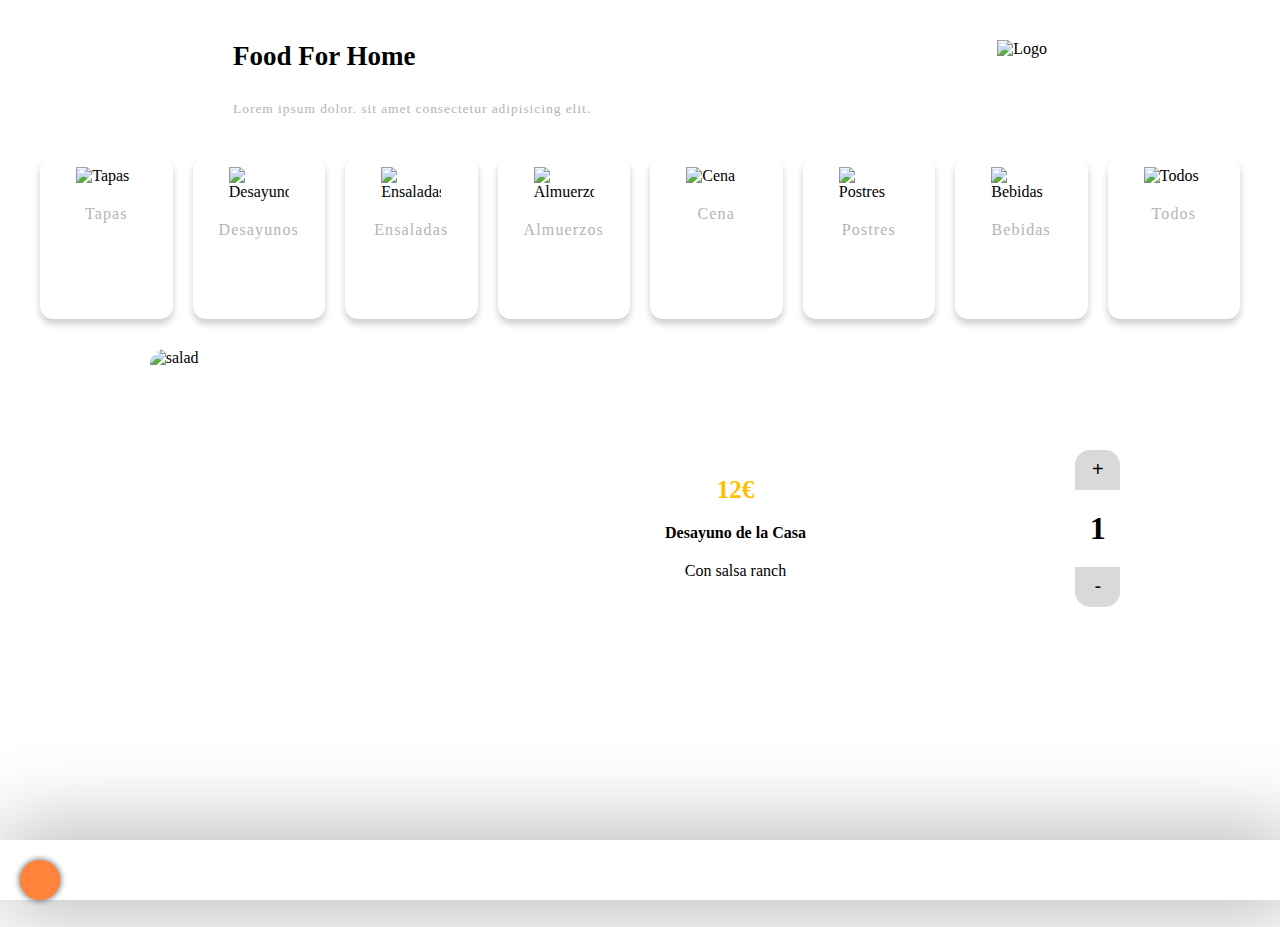
==== index.html @ 9a72bece "project update" ====
<!DOCTYPE html>
<html lang="en">
<head>
    <meta charset="UTF-8">
    <meta name="viewport" content="width=device-width, initial-scale=1.0">
    <title>Menú Restaurante</title>
    <link rel="stylesheet" href="style.css">
    <link rel="stylesheet" href="https://use.fontawesome.com/releases/v5.15.1/css/all.css" integrity="sha384-vp86vTRFVJgpjF9jiIGPEEqYqlDwgyBgEF109VFjmqGmIY/Y4HV4d3Gp2irVfcrp" crossorigin="anonymous">
</head>
<body>
    <head>
        <nav>
            <div class="nav_text">
                <h6>Food For Home</h6>
                <p>Lorem ipsum dolor. sit amet consectetur adipisicing elit.</p>
            </div>
            <div class="logo">
                <img src="https://andreabcm.github.io/Proyecto-final/img/logo.png" alt="Logo">
            </div>
        </nav>

        <section class="food_cards">
            <div class="card">
                <img src="https://andreabcm.github.io/Proyecto-final/img/slider/tapas.svg" alt="Tapas">
                <p>Tapas</p>
            </div>
            <div class="card">
                <img src="https://andreabcm.github.io/Proyecto-final/img/slider/breakfast.svg" alt="Desayunos">
                <p>Desayunos</p>
            </div>
            <div class="card">
                <img src="https://andreabcm.github.io/Proyecto-final/img/slider/salad.png" alt="Ensaladas">
                <p>Ensaladas</p>
            </div>
            <div class="card">
                <img src="https://andreabcm.github.io/Proyecto-final/img/slider/fastfood.svg" alt="Almuerzos">
                <p>Almuerzos</p>
            </div>
            <div class="card">
                <img src="https://andreabcm.github.io/Proyecto-final/img/slider/dinner.svg" alt="Cena">
                <p>Cena</p>
            </div>
            <div class="card">
                <img src="https://andreabcm.github.io/Proyecto-final/img/slider/desert.svg" alt="Postres">
                <p>Postres</p>
            </div>
            <div class="card">
                <img src="https://andreabcm.github.io/Proyecto-final/img/slider/bebidas.svg" alt="Bebidas">
                <p>Bebidas</p>
            </div>
            <div class="card">
                <img src="https://andreabcm.github.io/Proyecto-final/img/slider/all.svg" alt="Todos">
                <p>Todos</p>
            </div>
        </section>




        <section class="food_detail">
            <img src="https://andreabcm.github.io/Proyecto-final/img/platos/ensalada01.jpg" alt="salad">
            <div class="card_text">
                <span class="price"><b>12€</b></span>
                <span class="dish"><b>Desayuno de la Casa</b></span>
                <span class="dish_description">Con salsa ranch</span>
            </div>
            <div class="counter">
                <button type="button" class="add">+</button>
                <h1>1</h1>
                <button type="button" class="remove">-</button>
            </div>
        </section>



        <footer>
            <div class="main_icon">
                <i class="fas fa-shopping-bag"></i>
            </div>
            <div class="icons">
                <i class="fas fa-home"></i>
                <i class="far fa-comments"></i>
                <i class="far fa-heart"></i>
                <i class="far fa-user"></i>
            </div>
        </footer>






    </head>
    



    <script src="script.js"></script>
</body>
</html>
---- style.css ----
* {
  margin: 10px;
  padding: 0px;
  text-decoration: none;
}

body {
  /*font raleway*/
}

nav {
  display: flex;
  flex-direction: row;
  justify-content: space-around;
}

p {
  color: #b4b4b4;
  font-size: 1.5vh;
  letter-spacing: 0.07em;
  font-weight: 500;
}

h6 {
  font-size: 3vh;
  line-height: 33px;
  padding-bottom: 2vh;
}

.logo img {
  height: 130px;
  cursor: pointer;
}

/******FOOD CARDS*****/


.food_cards {
  display: flex;
}

.card {
  display: flex;
  flex-direction: column;
  align-items: center;
  width: 15vh;
  height: 18vh;
  border-radius: 13px;
  box-shadow: 0px 5px 7px rgba(0, 0, 0, 0.2);
  cursor: pointer;
}

.card img {
  display: flex;
  justify-content: center;
  width: 60px;
}

.card p {
  font-size: 16px;
}

/****FOOD DETAILS*****/

.food_detail {
  display: flex;
  justify-content: space-around;
  margin-bottom: 200px;
}

.food_detail img {
  width: 20vw;
  height: 28vw;
  object-fit: cover;
  border-radius: 15px;
}

.card_text {
  display: flex;
  flex-direction: column;
  align-items: center;
  justify-content: center;
}

.price {
  color: rgb(255, 191, 0);
  font-size: 25px;
}



.counter {
  display: flex;
  flex-direction: column;
  align-items: center;
  justify-content: center;
}

.add {
  display: flex;
  justify-content: center;
  align-items: center;
  font-size: 20px;
  background-color: rgb(217, 217, 217);
  width: 45px;
  height: 40px;
  border: none;
  border-radius: 15px 15px 0px 0px;
}

.remove {
  display: flex;
  justify-content: center;
  align-items: center;
  font-size: 20px;
  background-color: rgb(217, 217, 217);
  border: none;
  width: 45px;
  height: 40px;
  border-radius: 0px 0px 15px 15px;
}

/********FOOTER******/

footer {
  position: fixed;
  left: 0;
  bottom: 0;
  width: 100%;
  color: grey;
  text-align: center;
  padding: 10px;
  margin: 0;
  box-shadow: 0px 0px 90px 0.1px rgb(0, 0, 0, 0.4);
  background-color: white;
}

.main_icon {
  display: flex;
  position: absolute;


  border-radius: 50px;
  font-size: 25px;
  background-color: rgb(255, 131, 59);
  padding: 10px;
  box-shadow: 0px 0px 5px 2px rgb(0, 0, 0, 0.4);
  cursor: pointer;
}

.icons {
  display: flex;
  justify-content: space-around;
  font-size: 25px;
  color: rgb(161, 161, 161);
}

.icons i {
    cursor: pointer;
}

@media screen and (max-width: 950px) {
  .logo img {
    height: 60px;
  }
}
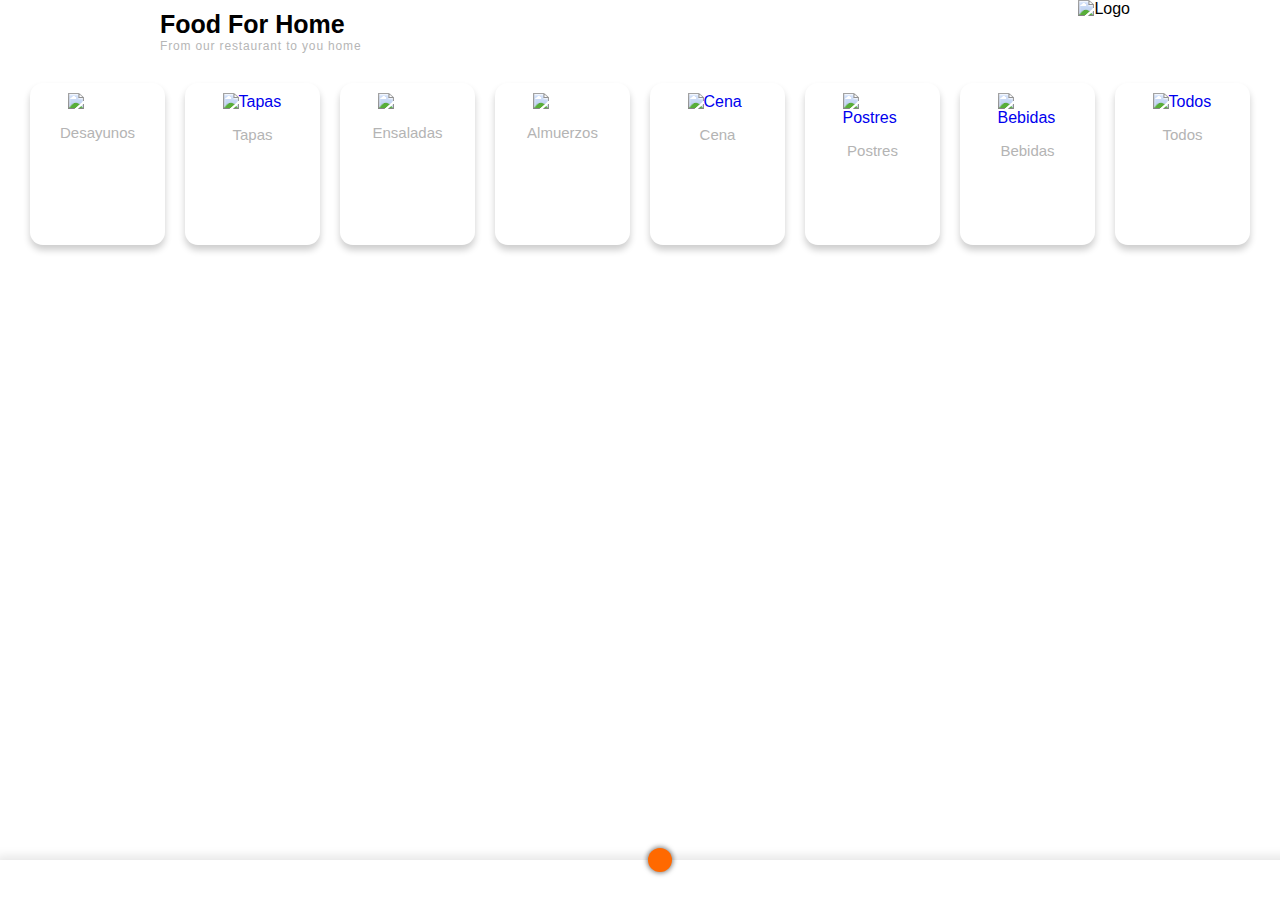
==== commit 79e30cf9: "restaurant app update" ====
--- a/index.html
+++ b/index.html
@@ -1,100 +1,385 @@
 <!DOCTYPE html>
 <html lang="en">
-<head>
-    <meta charset="UTF-8">
-    <meta name="viewport" content="width=device-width, initial-scale=1.0">
+  <head>
+    <meta charset="UTF-8" />
+    <meta name="viewport" content="width=device-width, initial-scale=1.0" />
     <title>Menú Restaurante</title>
-    <link rel="stylesheet" href="style.css">
-    <link rel="stylesheet" href="https://use.fontawesome.com/releases/v5.15.1/css/all.css" integrity="sha384-vp86vTRFVJgpjF9jiIGPEEqYqlDwgyBgEF109VFjmqGmIY/Y4HV4d3Gp2irVfcrp" crossorigin="anonymous">
-</head>
-<body>
-    <head>
-        <nav>
-            <div class="nav_text">
-                <h6>Food For Home</h6>
-                <p>Lorem ipsum dolor. sit amet consectetur adipisicing elit.</p>
-            </div>
-            <div class="logo">
-                <img src="https://andreabcm.github.io/Proyecto-final/img/logo.png" alt="Logo">
-            </div>
-        </nav>
-
-        <section class="food_cards">
-            <div class="card">
-                <img src="https://andreabcm.github.io/Proyecto-final/img/slider/tapas.svg" alt="Tapas">
-                <p>Tapas</p>
-            </div>
-            <div class="card">
-                <img src="https://andreabcm.github.io/Proyecto-final/img/slider/breakfast.svg" alt="Desayunos">
-                <p>Desayunos</p>
-            </div>
-            <div class="card">
-                <img src="https://andreabcm.github.io/Proyecto-final/img/slider/salad.png" alt="Ensaladas">
-                <p>Ensaladas</p>
-            </div>
-            <div class="card">
-                <img src="https://andreabcm.github.io/Proyecto-final/img/slider/fastfood.svg" alt="Almuerzos">
-                <p>Almuerzos</p>
-            </div>
-            <div class="card">
-                <img src="https://andreabcm.github.io/Proyecto-final/img/slider/dinner.svg" alt="Cena">
-                <p>Cena</p>
-            </div>
-            <div class="card">
-                <img src="https://andreabcm.github.io/Proyecto-final/img/slider/desert.svg" alt="Postres">
-                <p>Postres</p>
-            </div>
-            <div class="card">
-                <img src="https://andreabcm.github.io/Proyecto-final/img/slider/bebidas.svg" alt="Bebidas">
-                <p>Bebidas</p>
-            </div>
-            <div class="card">
-                <img src="https://andreabcm.github.io/Proyecto-final/img/slider/all.svg" alt="Todos">
-                <p>Todos</p>
-            </div>
-        </section>
-
-
-
-
-        <section class="food_detail">
-            <img src="https://andreabcm.github.io/Proyecto-final/img/platos/ensalada01.jpg" alt="salad">
-            <div class="card_text">
-                <span class="price"><b>12€</b></span>
-                <span class="dish"><b>Desayuno de la Casa</b></span>
-                <span class="dish_description">Con salsa ranch</span>
-            </div>
-            <div class="counter">
-                <button type="button" class="add">+</button>
-                <h1>1</h1>
-                <button type="button" class="remove">-</button>
-            </div>
-        </section>
-
-
-
-        <footer>
-            <div class="main_icon">
-                <i class="fas fa-shopping-bag"></i>
-            </div>
-            <div class="icons">
-                <i class="fas fa-home"></i>
-                <i class="far fa-comments"></i>
-                <i class="far fa-heart"></i>
-                <i class="far fa-user"></i>
-            </div>
-        </footer>
-
-
-
-
-
-
-    </head>
-    
-
-
-
-    <script src="script.js"></script>
-</body>
-</html>+    <link rel="stylesheet" href="styles/style.css" />
+    <link
+      rel="stylesheet"
+      href="https://use.fontawesome.com/releases/v5.15.1/css/all.css"
+      integrity="sha384-vp86vTRFVJgpjF9jiIGPEEqYqlDwgyBgEF109VFjmqGmIY/Y4HV4d3Gp2irVfcrp"
+      crossorigin="anonymous"
+    />
+    <link rel="icon" type="image/x-icon" href="img/favicon.png">
+  </head>
+  
+  <body>
+
+
+    <div id="mainBody">
+
+      <header>
+        <div class="nav_text">
+          <h5 id="test">Food For Home</h5>
+          <p>From our restaurant to you home</p>
+        </div>
+
+        <div class="logo">
+          <img
+            src="img/logo.png"
+            alt="Logo"
+          />
+        </div>
+      </header>
+
+     
+      <section class="food_cards">
+        <a href="#" onclick="showDesayunos()">
+          <div class="card">
+            <img
+              src="img/cafe.svg"
+            />
+            <p>Desayunos</p>
+          </div>
+        </a>
+
+        <a href=# onclick="showTapas()">
+          <div id="card" class="card">
+            <img
+              src="img/tapas.svg"
+              alt="Tapas"
+            />
+          <p>Tapas</p>
+          </div>
+        </a>
+
+
+        <a href="#" onclick="showEnsaladas()">
+          <div class="card">
+            <img
+              src="img/ensalada.svg"
+            />
+            <p>Ensaladas</p>
+          </div>
+        </a>
+
+        <a href="#" onclick="showAlmuerzos()">
+          <div class="card">
+            <img
+              src="img/almuerzos.svg"
+            />
+            <p>Almuerzos</p>
+          </div>
+        </a>
+
+        <a href="#" onclick="showCena()">
+          <div class="card">
+            <img
+              src="img/cena.svg"
+              alt="Cena"
+            />
+            <p>Cena</p>
+          </div>
+        </a>
+
+        <a href="#" onclick="showPostres()">
+          <div class="card">
+            <img
+              src="img/postres.svg"
+              alt="Postres"
+            />
+            <p>Postres</p>
+          </div>
+        </a>
+
+        <a href="#" onclick="showBebidas()">
+          <div class="card">
+            <img
+              src="img/bebidas.svg"
+              alt="Bebidas"
+            />
+            <p>Bebidas</p>
+          </div>
+        </a>
+
+        <a href="#" onclick="showTodos()">
+          <div class="card">
+            <img
+              src="img/todos.svg"
+              alt="Todos"
+            />
+            <p>Todos</p>
+          </div>
+        </a>  
+      </section>
+
+      <main id="foodList">
+          <section id="desayunos">
+            <div class="food_details">
+              <img  class="food_img"
+                src="https://previews.123rf.com/images/denira/denira1603/denira160300050/56405362-tradicional-desayuno-caf%C3%A9-croissant-leche-aislado-en-un-fondo-blanco-.jpg"
+                alt="desayuno"
+              />
+              <div class="card_text">
+                <h1>5€</b></h1> 
+                <h4><b>Desayuno de la Casa</b></h4>
+                <h5>Croisant con café con leche</h5>
+              </div>
+              <div id="counter">
+                <button type="button" class="addBtn" data-id="1">+</button>
+                <h5>0</h5>
+                <button type="button" class="removeBtn">-</button>
+              </div>
+            </div>
+
+
+
+            <div class="food_details">
+              <img  class="food_img"
+                src="https://farm6.staticflickr.com/5657/20849840886_8f2c13bfc3.jpg"
+                alt="desayuno"
+              />
+              <div class="card_text">
+                  <h1>12€</b></h1> 
+                  <h4><b>Desayuno americano</b></h4>
+                  <h5>Tostadas, huevos y bacon</h5>
+              </div>
+              <div id="counter">
+                  <button type="button"  class="addBtn" data-id="2">+</button>
+                  <h5>0</h5>
+                  <button type="button" class="removeBtn">-</button>
+              </div>
+            </div>
+          </section>
+
+
+          <section id="tapas">
+            <div class="food_details">
+              <img  class="food_img"
+                src="https://s1.eestatic.com/2019/09/11/cocinillas/recetas/aperitivos-y-entrantes/Videorreceta-Patatas-Salsa-Tomate-Aperitivos_y_entrantes_428468132_134365387_1706x960.jpg"
+                alt="patatas bravas"
+              />
+              <div class="card_text">
+                <h1>6€</b></h1> 
+                <h4><b>Patatas de la casa</b></h4>
+                <h5>Patatas bravas con salsa picante</h5>
+              </div>
+              <div id="counter">
+                <button type="button" class="addBtn" data-id="3">+</button>
+                <h5>1</h5>
+                <button type="button" class="removeBtn">-</button>
+              </div>
+            </div>
+
+            <div class="food_details">
+              <img  class="food_img"
+                src="https://www.expob2b.es/uploads/fotos_noticias/2019/07/w800px_19820-159028-nuestras-tapas-calamares-a-la-andaluza.jpg"
+                alt="calamares"
+              />
+              <div class="card_text">
+                  <h1>10€</b></h1> 
+                  <h4><b>Calamares fritos</b></h4>
+                  <h5>Calamares fritos con limón</h5>
+              </div>
+              <div id="counter">
+                  <button type="button" class="addBtn" data-id="4">+</button>
+                  <h5>1</h5>
+                  <button type="button" class="removeBtn">-</button>
+              </div>
+            </div>
+          </section>
+
+          <section id="ensaladas">
+            <div class="food_details">
+              <img  class="food_img"
+                src="https://cdn.kiwilimon.com/recetaimagen/20374/th5-640x426-8633.jpg"
+                alt="salad"
+              />
+              <div class="card_text">
+                <h1>6€</b></h1> 
+                <h4><b>Ensalada de la casa</b></h4>
+                <h5>Ensalada del chef con fresas y almendras</h5>
+              </div>
+              <div id="counter">
+                <button type="button" class="addBtn" data-id="5">+</button>
+                <h5>1</h5>
+                <button type="button" class="removeBtn">-</button>
+              </div>
+            </div>
+          </section> 
+
+
+
+
+
+
+          <section id="almuerzos">
+            <div class="food_details">
+              <img  class="food_img"
+                src="https://www.miscosillasdecocina.com/wp-content/uploads/2014/02/bacalao-pilpil-e1491084486535.jpg"
+                alt="bacalao"
+              />
+              <div class="card_text">
+                <h1>12€</b></h1> 
+                <span><b>Bacalao al pil pil</b></span>
+                <span>Bacalao del atlántico norte al pil pil cocinado al horno</span>
+              </div>
+              <div id="counter">
+                <button type="button" id="add">+</button>
+                <h5>1</h5>
+                <button type="button" id="remove">-</button>
+              </div>
+            </div>
+
+            <div class="food_details">
+              <img  class="food_img"
+                src="https://www.annarecetasfaciles.com/files/solomillo-al-vino.jpg"
+                alt="solomillo"
+              />
+              <div class="card_text">
+                <h1>14€</b></h1> 
+                <span><b>Solomillo al vino</b></span>
+                <span>Deliciosos medallones de solimillo horneados al vino blanco</span>
+              </div>
+              <div id="counter">
+                <button type="button" id="add">+</button>
+                <h5>1</h5>
+                <button type="button" id="remove">-</button>
+              </div>
+            </div>
+          </section> 
+
+          <section id="cena">
+            <div class="food_details">
+              <img  class="food_img"
+                src="https://www.comedera.com/wp-content/uploads/2018/05/pollo-al-limon.jpg"
+                alt="Pollo al limón"
+              />
+              <div class="card_text">
+                <h1>8€</b></h1> 
+                <span><b>Pollo al limón</b></span>
+                <span>Delicioso pollo al limón con especias caseras y patatas panaderas</span>
+              </div>
+              <div id="counter">
+                <button type="button" id="add">+</button>
+                <h5>1</h5>
+                <button type="button" id="remove">-</button>
+              </div>
+            </div>
+
+            <div class="food_details">
+              <img  class="food_img"
+                src="https://cdn2.cocinadelirante.com/sites/default/files/styles/gallerie/public/images/2016/10/sopafideo.jpg"
+                alt="Sopa de fideos"
+              />
+              <div class="card_text">
+                <h1>5,50€</b></h1> 
+                <span><b>Sopa de fideos</b></span>
+                <span>Sopa de fideos casera al caldo de pollo</span>
+              </div>
+              <div id="counter">
+                <button type="button" id="add">+</button>
+                <h5>1</h5>
+                <button type="button" id="remove">-</button>
+              </div>
+            </div>
+          </section> 
+
+          <section id="postres">
+            <div class="food_details">
+              <img  class="food_img"
+                src="https://2.bp.blogspot.com/-OG60w-oH3Bs/WvNyBBBrxrI/AAAAAAAANWA/94phxTFKz6EvCehb36VZv2o5aLwNHO1mACLcBGAs/s1600/hojaldritos-crema-miguelitos-02b.jpg"
+                alt="Fantasía de hojaldre"
+              />
+              <div class="card_text">
+                <h1>4€</b></h1> 
+                <span><b>Fantasía de hojaldre</b></span>
+                <span>Bocaditos de hojaldre casero rellenos de crema</span>
+              </div>
+              <div id="counter">
+                <button type="button" id="add">+</button>
+                <h5>1</h5>
+                <button type="button" id="remove">-</button>
+              </div>
+            </div>
+
+            <div class="food_details">
+              <img  class="food_img"
+                src="https://www.hola.com/imagenes/cocina/recetas/20200217160866/receta-postre-trifasico-chocolate-nata-fresa/0-784-830/postre-trifasico-adobe-m.jpg"
+                alt="trifásico de chocolate"
+              />
+              <div class="card_text">
+                <h1>4€</b></h1> 
+                <span><b>Fantasía Trifásico</b></span>
+                <span>Delicioso postre trifásico de chocolate, nata y fresas</span>
+              </div>
+              <div id="counter">
+                <button type="button" id="add">+</button>
+                <h5>1</h5>
+                <button type="button" id="remove">-</button>
+              </div>
+            </div>
+          </section> 
+
+          <section id="bebidas">
+            <div class="food_details">
+              <img  class="food_img"
+                src="https://www.ecestaticos.com/image/clipping/4ed11a52573d7fdd3c60c0cea4f04fa8/el-gran-negocio-del-agua-mineral-menos-calidad-y-precios-desorbitados.jpg"
+                alt="agua"
+              />
+              <div class="card_text">
+                <h1>1,50€</b></h1> 
+                <span><b>Agua mineral</b></span>
+                <span>Agua mineral Font Vella</span>
+              </div>
+              <div id="counter">
+                <button type="button" id="add">+</button>
+                <h5>1</h5>
+                <button type="button" id="remove">-</button>
+              </div>
+            </div>
+
+            <div class="food_details">
+              <img  class="food_img"
+                src="https://previews.123rf.com/images/denismart/denismart1802/denismart180200051/98057806-londres-reino-unido-02-de-febrero-de-2018-botella-fr%C3%ADa-y-vaso-de-bebida-cl%C3%A1sica-coca-cola-sobre-fondo-bl.jpg"
+                alt="coca-cola"
+              />
+              <div class="card_text">
+                <h1>2€</b></h1> 
+                <span><b>Coca-cola</b></span>
+                <span>Refresco de cola frío</span>
+              </div>
+              <div id="counter">
+                <button type="button" id="add">+</button>
+                <h5>1</h5>
+                <button type="button" id="remove">-</button>
+              </div>
+            </div>
+
+          </section> 
+
+          <section id="todos"></section> 
+
+      </main>
+
+
+      <section class="footer">
+        <div class="main_icon">
+          <a href="myCard.html" onclick="showCheckoutBody()"><i class="fas fa-shopping-bag"></i></a>
+        </div>
+        <div class="icons">
+          <i class="fas fa-home"></i>
+          <i class="far fa-comments"></i>
+          <i class="far fa-heart"></i>
+          <i class="far fa-user"></i>
+        </div>
+      </section>
+    </div>
+
+ 
+          
+      <script src="cart.js"></script>
+      <script src="script.js"></script>
+  </body>
+</html>
--- a/styles/style.css
+++ b/styles/style.css
@@ -0,0 +1,299 @@
+* {
+  margin: 0px;
+  padding: 0px;
+  text-decoration: none;
+}
+
+body {
+  font-family: "Franklin Gothic Medium", "Arial Narrow", Arial, sans-serif;
+  margin-bottom: 100px;
+}
+
+header {
+  display: flex;
+  justify-content: space-between;
+  padding: 0px 150px 0px 150px;
+}
+
+.nav_text {
+  display: flex;
+  flex-direction: column;
+  justify-content: center;
+  margin: 10px;
+}
+
+.nav_text h5 {
+  font-size: 25px;
+  margin: 0px;
+}
+
+.nav_text p {
+  color: rgb(182, 182, 182);
+  font-size: 12px;
+  letter-spacing: 0.07em;
+}
+
+.logo img {
+  height: 130px;
+  cursor: pointer;
+}
+
+/******FOOD CARDS*****/
+
+.food_cards {
+  display: flex;
+  justify-content: center;
+  flex-wrap: wrap;
+  margin: 10px;
+}
+
+.card {
+  display: flex;
+  flex-direction: column;
+  align-items: center;
+  width: 15vh;
+  height: 18vh;
+  border-radius: 13px;
+  box-shadow: 0px 5px 7px rgba(0, 0, 0, 0.2);
+  cursor: pointer;
+  margin: 10px;
+}
+
+.card img {
+  display: flex;
+  justify-content: center;
+  width: 60px;
+  margin: 10px;
+}
+
+.card p {
+  font-size: 15px;
+  margin: 5px;
+  color: #b4b4b4;
+}
+
+/****FOOD DETAILS*****/
+#tapas {
+  display: flex;
+  margin: auto;
+  flex-direction: column;
+  display: none;
+  max-width: 800px;
+  display: none;
+}
+
+#desayunos {
+  display: flex;
+  margin: auto;
+  flex-direction: column;
+  display: none;
+  max-width: 800px;
+  display: none;
+}
+
+#ensaladas {
+  display: flex;
+  margin: auto;
+  flex-direction: column;
+  display: none;
+  max-width: 800px;
+  display: none;
+}
+
+#almuerzos {
+  display: flex;
+  margin: auto;
+  flex-direction: column;
+  display: none;
+  max-width: 800px;
+  display: none;
+}
+
+#cena {
+  display: flex;
+  margin: auto;
+  flex-direction: column;
+  display: none;
+  max-width: 800px;
+  display: none;
+}
+
+#postres {
+  display: flex;
+  margin: auto;
+  flex-direction: column;
+  display: none;
+  max-width: 800px;
+  display: none;
+}
+
+#bebidas {
+  display: flex;
+  margin: auto;
+  flex-direction: column;
+  display: none;
+  max-width: 800px;
+  display: none;
+}
+
+#todo {
+  display: flex;
+  margin: auto;
+  flex-direction: column;
+  display: none;
+  max-width: 800px;
+  display: none;
+}
+
+.food_details {
+  display: flex;
+  justify-content: space-around;
+  align-items: center;
+  background-color: white;
+
+  padding: 20px;
+  margin: 15px;
+  border-radius: 15px;
+  box-shadow: 8px 8px 10px 4px rgba(0, 0, 0, 0.1);
+  max-width: 800px;
+  border: 1px solid rgb(182, 182, 182);
+}
+
+.food_img {
+  max-width: 20vw;
+  height: 20vw;
+  object-fit: cover;
+  border-radius: 15px;
+}
+
+.card_text {
+  display: flex;
+  flex-direction: column;
+  align-items: center;
+  justify-content: center;
+  width: 300px;
+  padding: 10px;
+  text-align: center;
+}
+
+.card_text h1 {
+  color: rgb(255, 191, 0);
+  font-size: 25px;
+}
+
+.card_text h4 {
+  padding: 5px;
+}
+
+.card_text h5 {
+  padding: 5px;
+  font-style: italic;
+}
+
+#counter {
+  display: flex;
+  flex-direction: column;
+  align-items: center;
+  justify-content: center;
+}
+
+.addBtn {
+  display: flex;
+  justify-content: center;
+  align-items: center;
+  font-size: 20px;
+  background-color: rgb(182, 182, 182);
+  width: 40px;
+  height: 35px;
+  border: none;
+  border-radius: 15px 15px 0px 0px;
+}
+
+#counter h5 {
+  margin: 10px;
+}
+
+.removeBtn {
+  display: flex;
+  justify-content: center;
+  align-items: center;
+  font-size: 20px;
+  background-color: rgb(182, 182, 182);
+  border: none;
+  width: 40px;
+  height: 35px;
+  border-radius: 0px 0px 15px 15px;
+}
+
+#add:hover {
+  background-color: #ff6900;
+  box-shadow: 0px 0px 5px 1px rgba(0, 0, 0, 0.5);
+}
+
+#remove:hover {
+  background-color: #ff6900;
+  box-shadow: 0px 0px 5px 1px rgba(0, 0, 0, 0.5);
+}
+
+/********FOOTER******/
+
+.footer {
+  position: fixed;
+  align-items: center;
+  left: 0;
+  bottom: 0;
+  margin-top: 150px;
+  width: 100%;
+  color: grey;
+
+  padding: 20px;
+  box-shadow: 0px 0px 10px 4px rgba(0, 0, 0, 0.1);
+  background-color: white;
+}
+
+.main_icon {
+  display: flex;
+  position: absolute;
+  left: 50%;
+  transform: translate(-50%, -50%);
+  top: 0%;
+  text-decoration: none;
+  border-radius: 50px;
+  font-size: 25px;
+  background-color: #ff6900;
+  padding: 12px;
+  box-shadow: 0px 0px 5px 1px rgba(0, 0, 0, 0.5);
+  cursor: pointer;
+}
+
+.icons {
+  display: flex;
+  justify-content: space-around;
+  font-size: 25px;
+  color: rgb(161, 161, 161);
+}
+
+.icons i {
+  cursor: pointer;
+}
+
+/******CHECKOUTBODY******/
+
+
+
+
+
+
+
+
+@media screen and (max-width: 950px) {
+  header {
+    display: flex;
+    justify-content: space-around;
+    align-content: center;
+    padding: 0;
+  }
+  .logo img {
+    height: 60px;
+  }
+}
